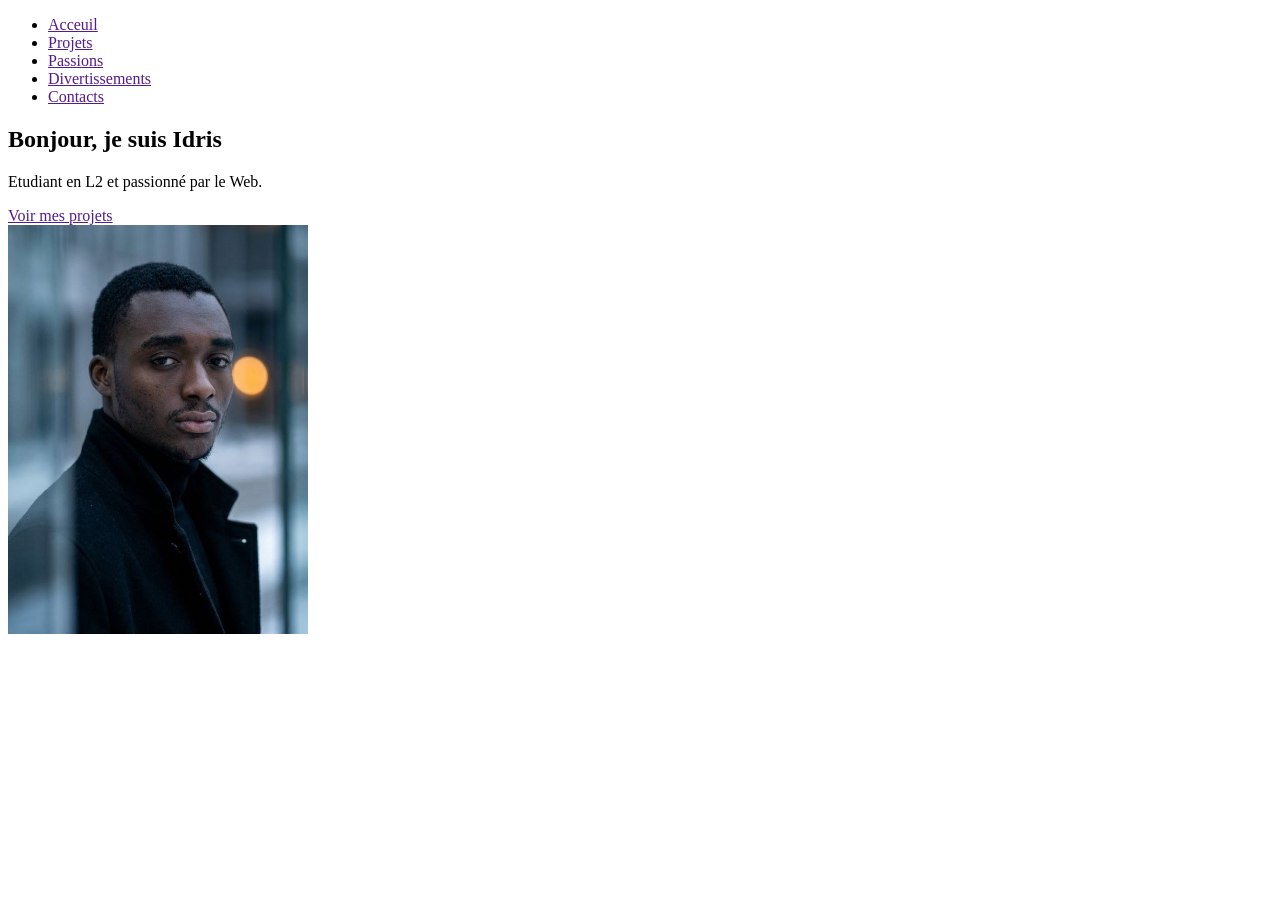
==== -index.html @ 3bc121b2 "Création du header et de la section hero" ====
<!DOCTYPE html>
<html lang="en">
<head>
    <meta charset="UTF-8">
    <meta name="viewport" content="width=device-width, initial-scale=1.0">
    <title>Mon Portfolio</title>
</head>
<body>
    <header>
        <div>
            <a href="mon portfolio"></a>
        </div>
        <nav>
            <ul>
                <li><a href="">Acceuil</a></li>
                <li><a href="">Projets</a></li>
                <li><a href="">Passions</a></li>
                <li><a href="">Divertissements</a></li>
                <li><a href="">Contacts</a></li>
            </ul>
        </nav>
    </header>
    <main>
        <section>
            <div>
                <h1>Bonjour, je suis Idris</h1>
                <p>Etudiant en L2 et passionné par le Web.</p>
                <a href="">Voir mes projets</a>
            </div>
            <div>
                <img src="Image/Idris.jpg" alt="Ma photo" width="300">
            </div>
        </section>
        <section></section>
        <section></section>
    </main>
    <footer></footer>
</body>
</html>
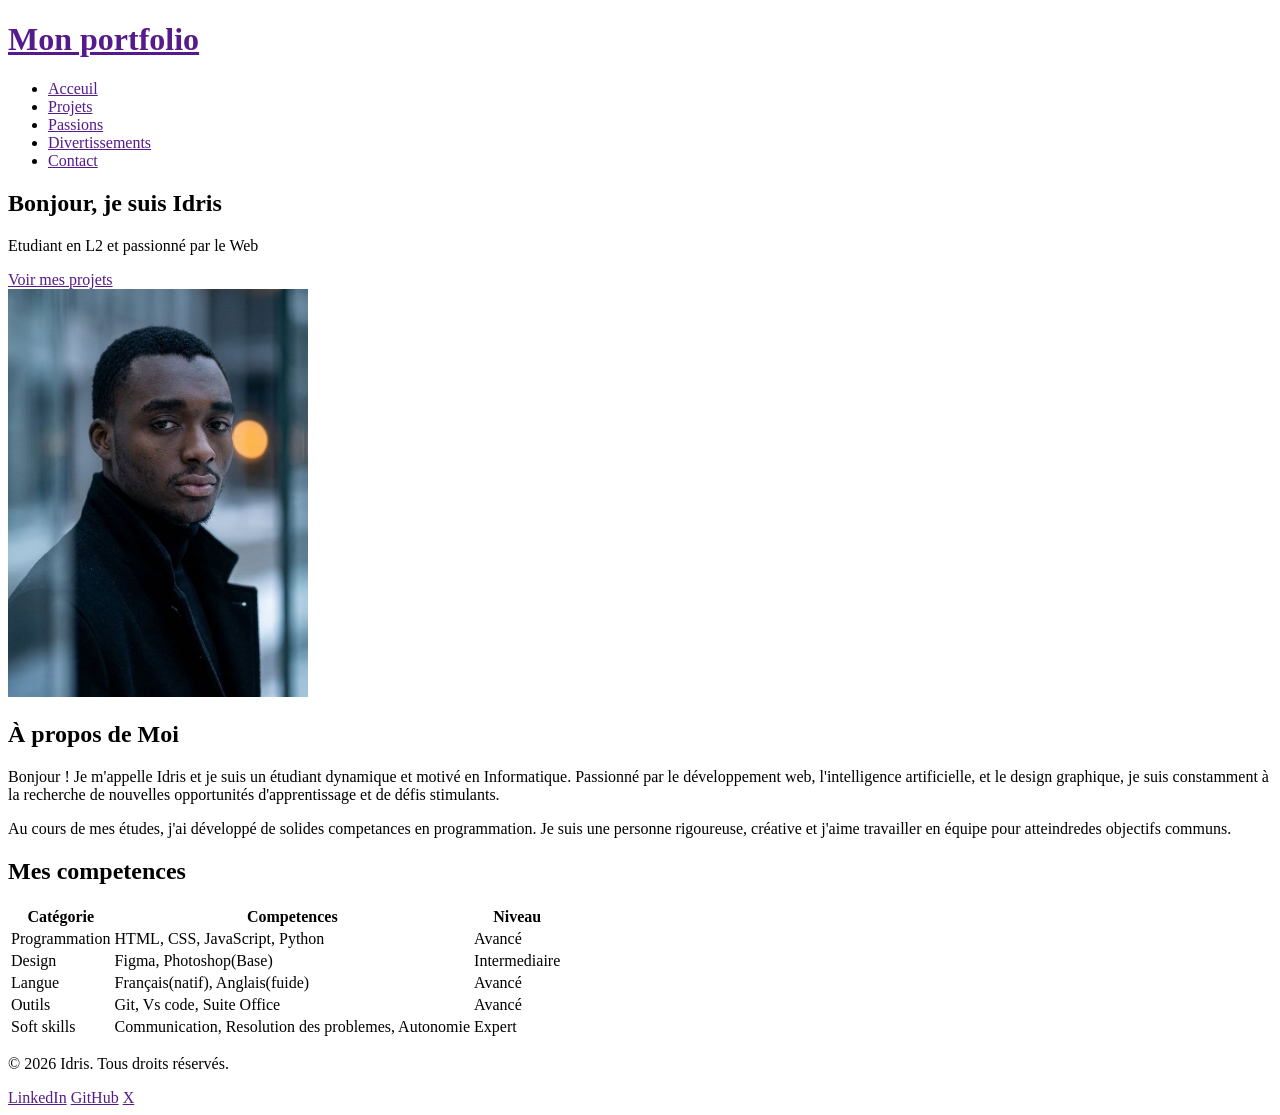
==== commit 9db013f7: "Finalisation du projet" ====
--- a/-index.html
+++ b/-index.html
@@ -8,7 +8,7 @@
 <body>
     <header>
         <div>
-            <a href="mon portfolio"></a>
+            <a href=""><h1>Mon portfolio</h1></a>
         </div>
         <nav>
             <ul>
@@ -16,7 +16,7 @@
                 <li><a href="">Projets</a></li>
                 <li><a href="">Passions</a></li>
                 <li><a href="">Divertissements</a></li>
-                <li><a href="">Contacts</a></li>
+                <li><a href="">Contact</a></li>
             </ul>
         </nav>
     </header>
@@ -24,16 +24,74 @@
         <section>
             <div>
                 <h1>Bonjour, je suis Idris</h1>
-                <p>Etudiant en L2 et passionné par le Web.</p>
+                <p>Etudiant en L2 et passionné par le Web</p>
                 <a href="">Voir mes projets</a>
             </div>
             <div>
                 <img src="Image/Idris.jpg" alt="Ma photo" width="300">
             </div>
         </section>
-        <section></section>
-        <section></section>
+        <section>
+            <h2>À propos de Moi</h2>
+            <p>
+                Bonjour ! Je m'appelle Idris et je suis un étudiant dynamique et motivé en
+                Informatique. Passionné par le développement web, l'intelligence artificielle, et le
+                design graphique, je suis constamment à la recherche de nouvelles opportunités
+                d'apprentissage et de défis stimulants.
+            </p>
+            <p>
+                Au cours de mes études, j'ai développé de solides competances en programmation. Je suis
+                une personne rigoureuse, créative et j'aime travailler en équipe pour atteindredes objectifs
+                communs.
+            </p>
+        </section>
+        <section>
+            <h2>Mes competences</h2>
+            <table>
+                <thead>
+                    <tr>
+                        <th>Catégorie</th>
+                        <th>Competences</th>
+                        <th>Niveau</th>
+                    </tr>
+                </thead>
+                <tbody>
+                    <tr>
+                        <td>Programmation</td>
+                        <td>HTML, CSS, JavaScript, Python</td>
+                        <td>Avancé</td>
+                    </tr>
+                    <tr>
+                        <td>Design</td>
+                        <td>Figma, Photoshop(Base)</td>
+                        <td>Intermediaire</td>
+                    </tr>
+                    <tr>
+                        <td>Langue</td>
+                        <td>Français(natif), Anglais(fuide)</td>
+                        <td>Avancé</td>
+                    </tr>
+                    <tr>
+                        <td>Outils</td>
+                        <td>Git, Vs code, Suite Office</td>
+                        <td>Avancé</td>
+                    </tr>
+                    <tr>
+                        <td>Soft skills</td>
+                        <td>Communication, Resolution des problemes, Autonomie</td>
+                        <td>Expert</td>
+                    </tr>
+                </tbody>
+            </table>
+        </section>
     </main>
-    <footer></footer>
+    <footer>
+        <p>© 2026 Idris. Tous droits réservés.</p>
+        <nav>
+            <a href="">LinkedIn</a>
+            <a href="">GitHub</a>
+            <a href="">X</a>
+        </nav>
+    </footer>
 </body>
 </html>
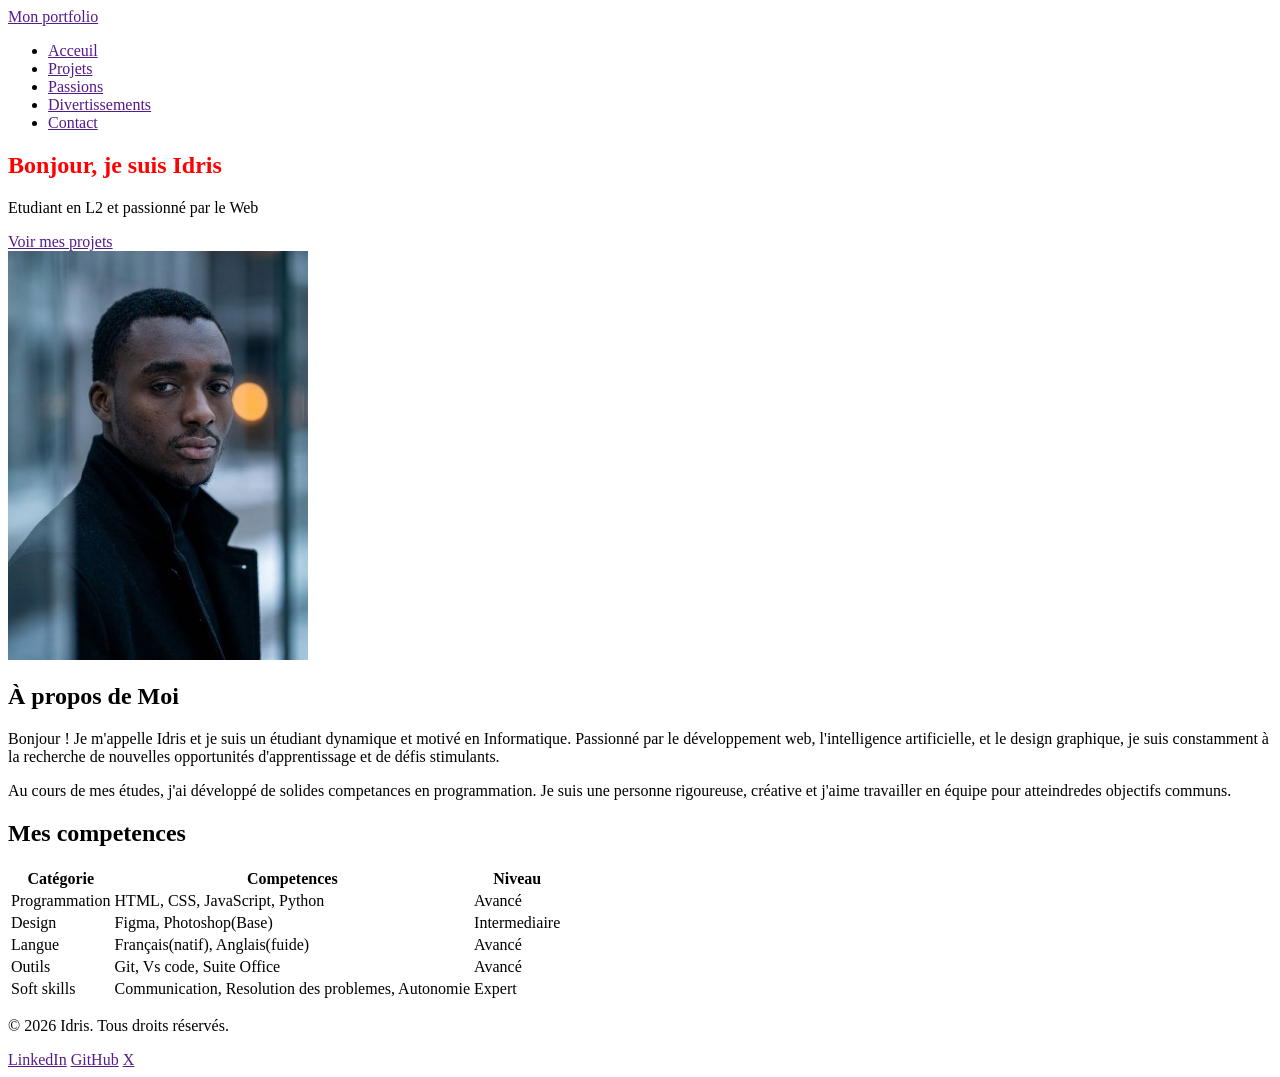
==== commit 5e4790ce: "Premier commit - Portfolio HTML/CSS" ====
--- a/-index.html
+++ b/-index.html
@@ -4,11 +4,13 @@
     <meta charset="UTF-8">
     <meta name="viewport" content="width=device-width, initial-scale=1.0">
     <title>Mon Portfolio</title>
+    <link rel="stylesheet" href="CSS/style.css">
+    <link rel="stylesheet" href="https://cdnjs.cloudflare.com/ajax/libs/font-awesome/6.5.0/css/all.min.css">
 </head>
 <body>
     <header>
         <div>
-            <a href=""><h1>Mon portfolio</h1></a>
+            <a href="">Mon portfolio</a>
         </div>
         <nav>
             <ul>
--- a/CSS/style.css
+++ b/CSS/style.css
@@ -0,0 +1,12 @@
+h1{
+    color: red;
+}
+:root {
+    --violet-doux: #6C63FF;
+    --violet-fonce: #534EDD;
+    --orange-vif: #FFA726;
+    --gris-tres-fonce: #333;
+    --gris-fonce: #666;
+    --gris-tres-claire: #F3F3F3;
+    --gris-clair: #EEE;
+}
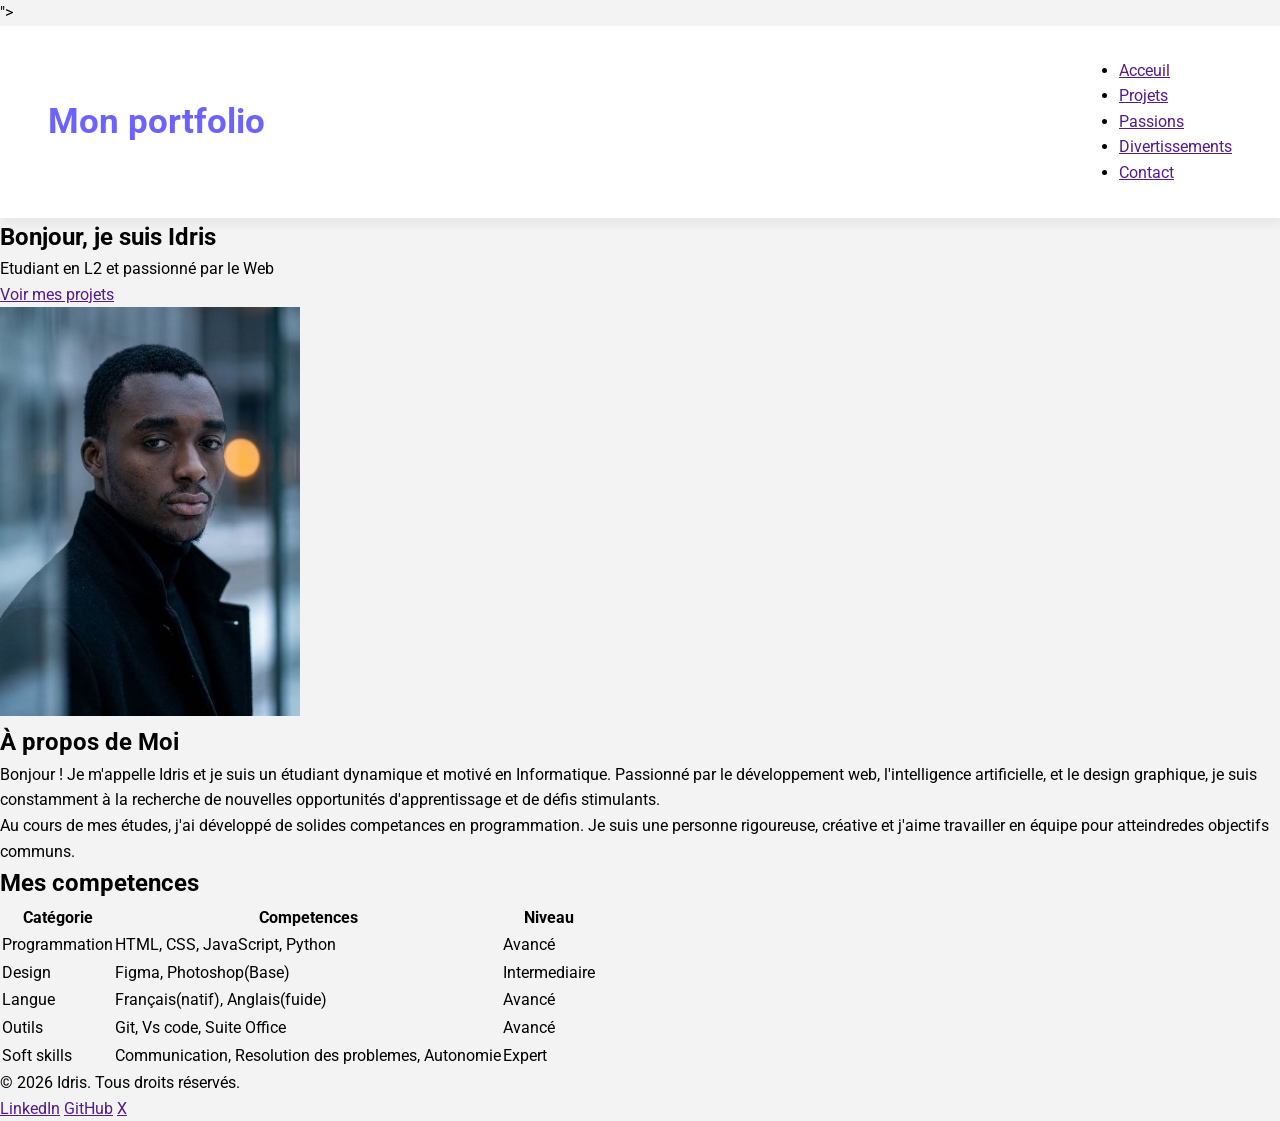
==== commit 511f2934: "Stylisation du header" ====
--- a/-index.html
+++ b/-index.html
@@ -6,6 +6,9 @@
     <title>Mon Portfolio</title>
     <link rel="stylesheet" href="CSS/style.css">
     <link rel="stylesheet" href="https://cdnjs.cloudflare.com/ajax/libs/font-awesome/6.5.0/css/all.min.css">
+    <link rel="stylesheet" href="<link rel="preconnect" href="https://fonts.googleapis.com">
+    <link rel="preconnect" href="https://fonts.gstatic.com" crossorigin>
+    <link href="https://fonts.googleapis.com/css2?family=Roboto:ital,wght@0,100..900;1,100..900&display=swap" rel="stylesheet">">
 </head>
 <body>
     <header>
--- a/CSS/style.css
+++ b/CSS/style.css
@@ -1,5 +1,5 @@
 h1{
-    color: red;
+    color: black;
 }
 :root {
     --violet-doux: #6C63FF;
@@ -9,4 +9,35 @@
     --gris-fonce: #666;
     --gris-tres-claire: #F3F3F3;
     --gris-clair: #EEE;
+}
+
+*{
+    margin: 0;
+    padding: 0;
+    box-sizing: border-box;
+}
+
+body {
+    background-color: var(--gris-tres-claire);
+    font-family: Roboto, sans-serif;
+    line-height: 1.6;
+}
+
+header {
+    background-color: white;
+    box-shadow: 2px 6px 10px rgba(0, 0, 0, 0.05);
+    position: sticky;
+    top: 0;
+    z-index: 100;
+    display: flex;
+    justify-content: space-between;
+    align-items: center;
+    padding: 2rem 3rem;
+}
+
+header div a {
+    text-decoration: none;
+    font-size: 2.2rem;
+    font-weight: bold;
+    color: var(--violet-doux);
 }
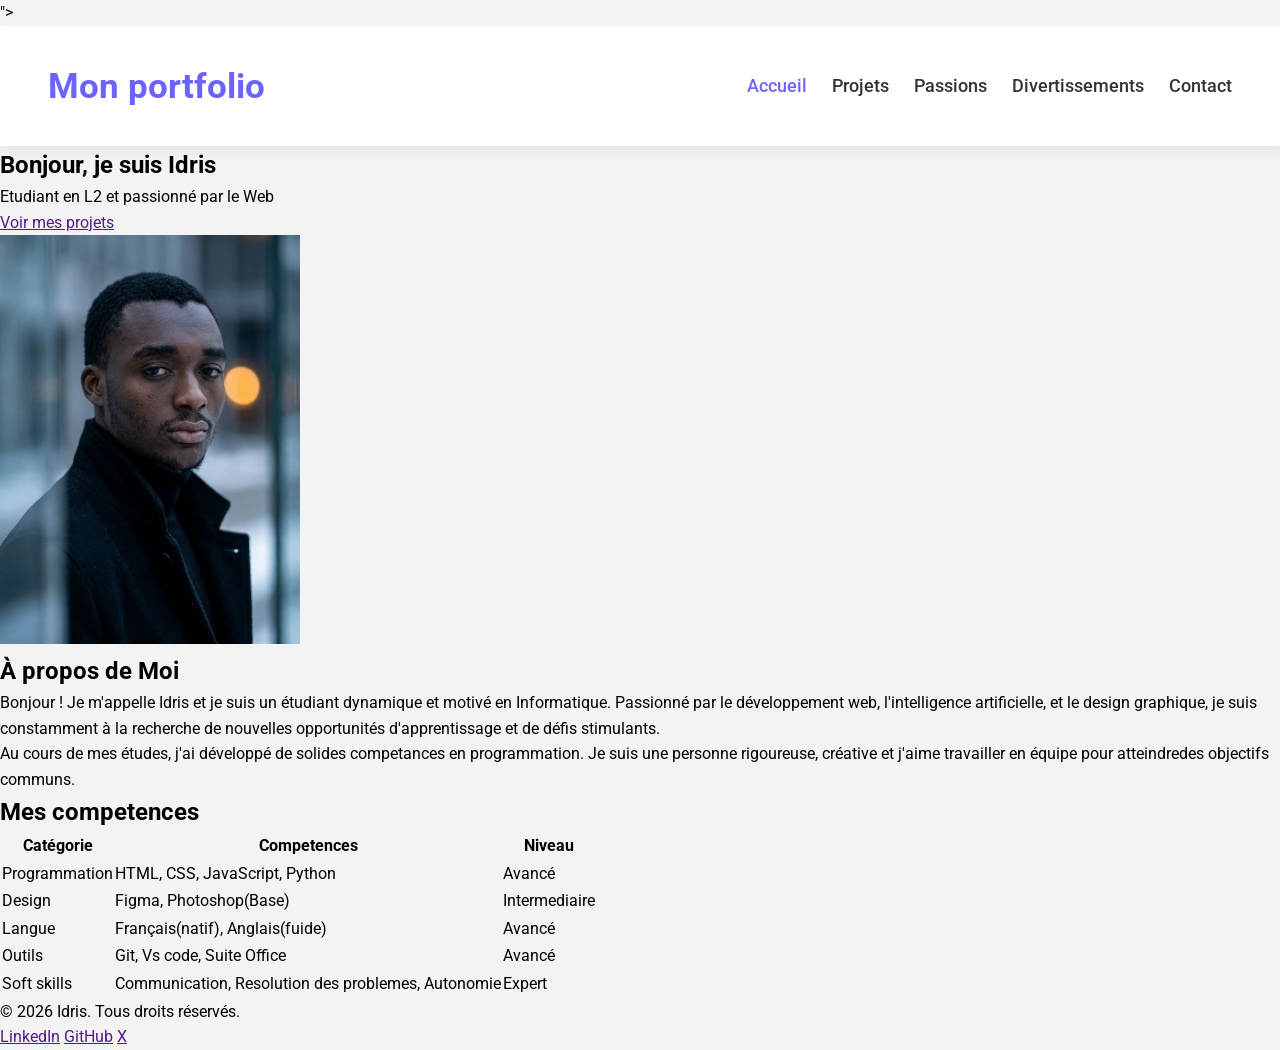
==== commit 60a69004: "Stylisation du menu et création des autres pages" ====
--- a/-index.html
+++ b/-index.html
@@ -17,11 +17,11 @@
         </div>
         <nav>
             <ul>
-                <li><a href="">Acceuil</a></li>
-                <li><a href="">Projets</a></li>
-                <li><a href="">Passions</a></li>
-                <li><a href="">Divertissements</a></li>
-                <li><a href="">Contact</a></li>
+                <li><a href="-index.html" class="active">Accueil</a></li>
+                <li><a href="Projets.html">Projets</a></li>
+                <li><a href="Passions.html">Passions</a></li>
+                <li><a href="Divertissement.html">Divertissements</a></li>
+                <li><a href="Contact.html">Contact</a></li>
             </ul>
         </nav>
     </header>
--- a/CSS/style.css
+++ b/CSS/style.css
@@ -40,4 +40,72 @@
     font-size: 2.2rem;
     font-weight: bold;
     color: var(--violet-doux);
+}
+
+ul li {
+    list-style: none;
+}
+
+ul {
+    display: flex;
+    gap: 25px;
+}
+
+ul li a {
+    text-decoration: none;
+    color: var(--gris-tres-fonce);
+    font-weight: 600;
+    font-size: 1.1rem;
+    position: relative;
+    padding: 30px 0;
+}
+
+/*ul li a:hover {
+    color: var(--violet-doux);
+    border-bottom: 2px solid var(--violet-doux);
+    padding-bottom: 3px;
+}
+
+ul li a::after {
+    content: '';
+    position: absolute;
+    left: 0;
+    bottom: 0;
+    height: 3px;
+    width: 100%;
+    background-color: var(--violet-doux);
+}
+
+ul li a:hover::after{
+    width: 100%;
+}*/
+
+ul li a {
+    text-decoration: none;
+    color: var(--gris-tres-fonce);
+    font-weight: 500;
+    position: relative;
+}
+
+ul li a::after {
+    content: '';
+    position: absolute;
+    left: 0;
+    bottom: 20px;
+    height: 3px;
+    width: 0;
+    background-color: var(--violet-doux);
+    transition: width 0.3s ease;
+}
+
+ul li a:hover::after {
+    width: 100%;
+}
+
+ul li a:hover {
+    color: var(--violet-doux);
+}
+
+a.active {
+    color: var(--violet-doux);
 }
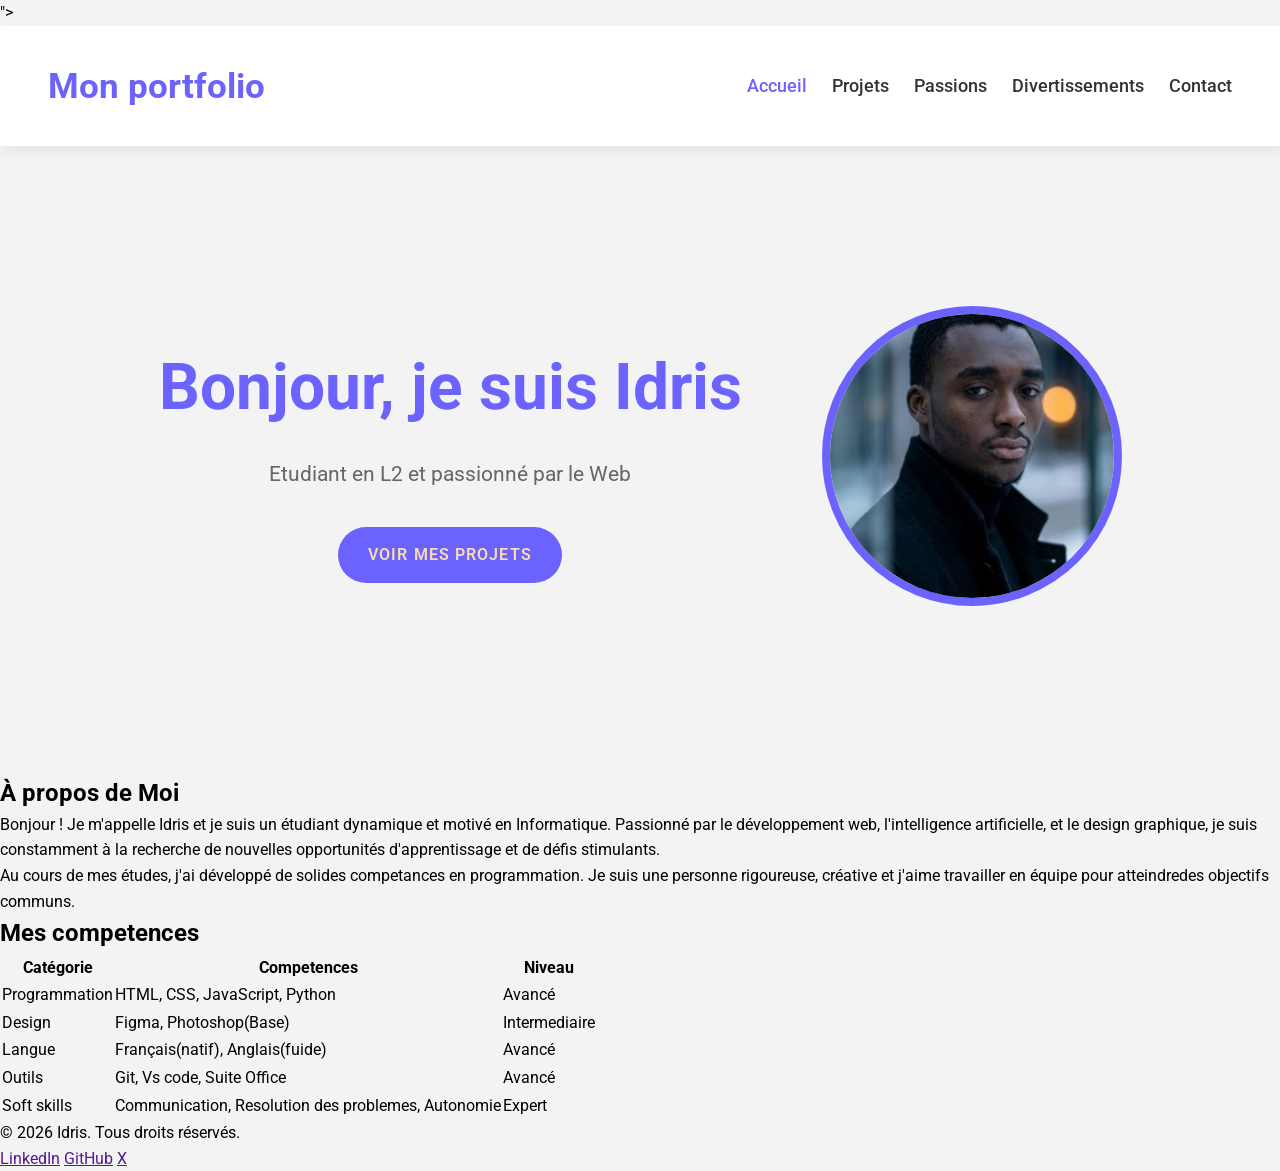
==== commit 3f46a281: "Stylisation de la section hero" ====
--- a/-index.html
+++ b/-index.html
@@ -26,11 +26,11 @@
         </nav>
     </header>
     <main>
-        <section>
+        <section class="hero"> 
             <div>
                 <h1>Bonjour, je suis Idris</h1>
                 <p>Etudiant en L2 et passionné par le Web</p>
-                <a href="">Voir mes projets</a>
+                <a href="Projets.html">Voir mes projets</a>
             </div>
             <div>
                 <img src="Image/Idris.jpg" alt="Ma photo" width="300">
--- a/CSS/style.css
+++ b/CSS/style.css
@@ -60,25 +60,6 @@
     padding: 30px 0;
 }
 
-/*ul li a:hover {
-    color: var(--violet-doux);
-    border-bottom: 2px solid var(--violet-doux);
-    padding-bottom: 3px;
-}
-
-ul li a::after {
-    content: '';
-    position: absolute;
-    left: 0;
-    bottom: 0;
-    height: 3px;
-    width: 100%;
-    background-color: var(--violet-doux);
-}
-
-ul li a:hover::after{
-    width: 100%;
-}*/
 
 ul li a {
     text-decoration: none;
@@ -108,4 +89,53 @@
 
 a.active {
     color: var(--violet-doux);
+}
+
+.hero{
+    display: flex;
+    justify-content: center;
+    gap: 5rem;
+    align-items: center;
+    text-align: center;
+    margin: 10rem 2rem;
+}
+
+.hero img {
+    width: 300px;
+    height: 300px;
+    object-fit: cover;
+    border-radius: 50%;
+    border: 8px solid var(--violet-doux);   
+}
+
+.hero h1 {
+    color: var(--violet-doux);
+    font-size: 4rem;
+    font-weight: bold;
+    margin-bottom: 1.2rem;
+}
+
+.hero p {
+    color: var(--gris-fonce);
+    font-size: 1.3rem;
+    margin-bottom: 1.2rem;
+}
+
+.hero a {
+    text-decoration: none;
+    display: inline-block;
+    background-color: var(--violet-doux);
+    color: wheat;
+    padding: 15px 30px;
+    border-radius: 50px;
+    text-transform: uppercase;
+    letter-spacing: 1.1px;
+    font-weight: 600;
+    margin-top: 1rem;
+    transition: background-color 0.3s ease, transform 0.2s ease;
+}
+
+.hero a:hover{
+    background-color:  var(--violet-fonce);
+    transform: translate(-3px);
 }
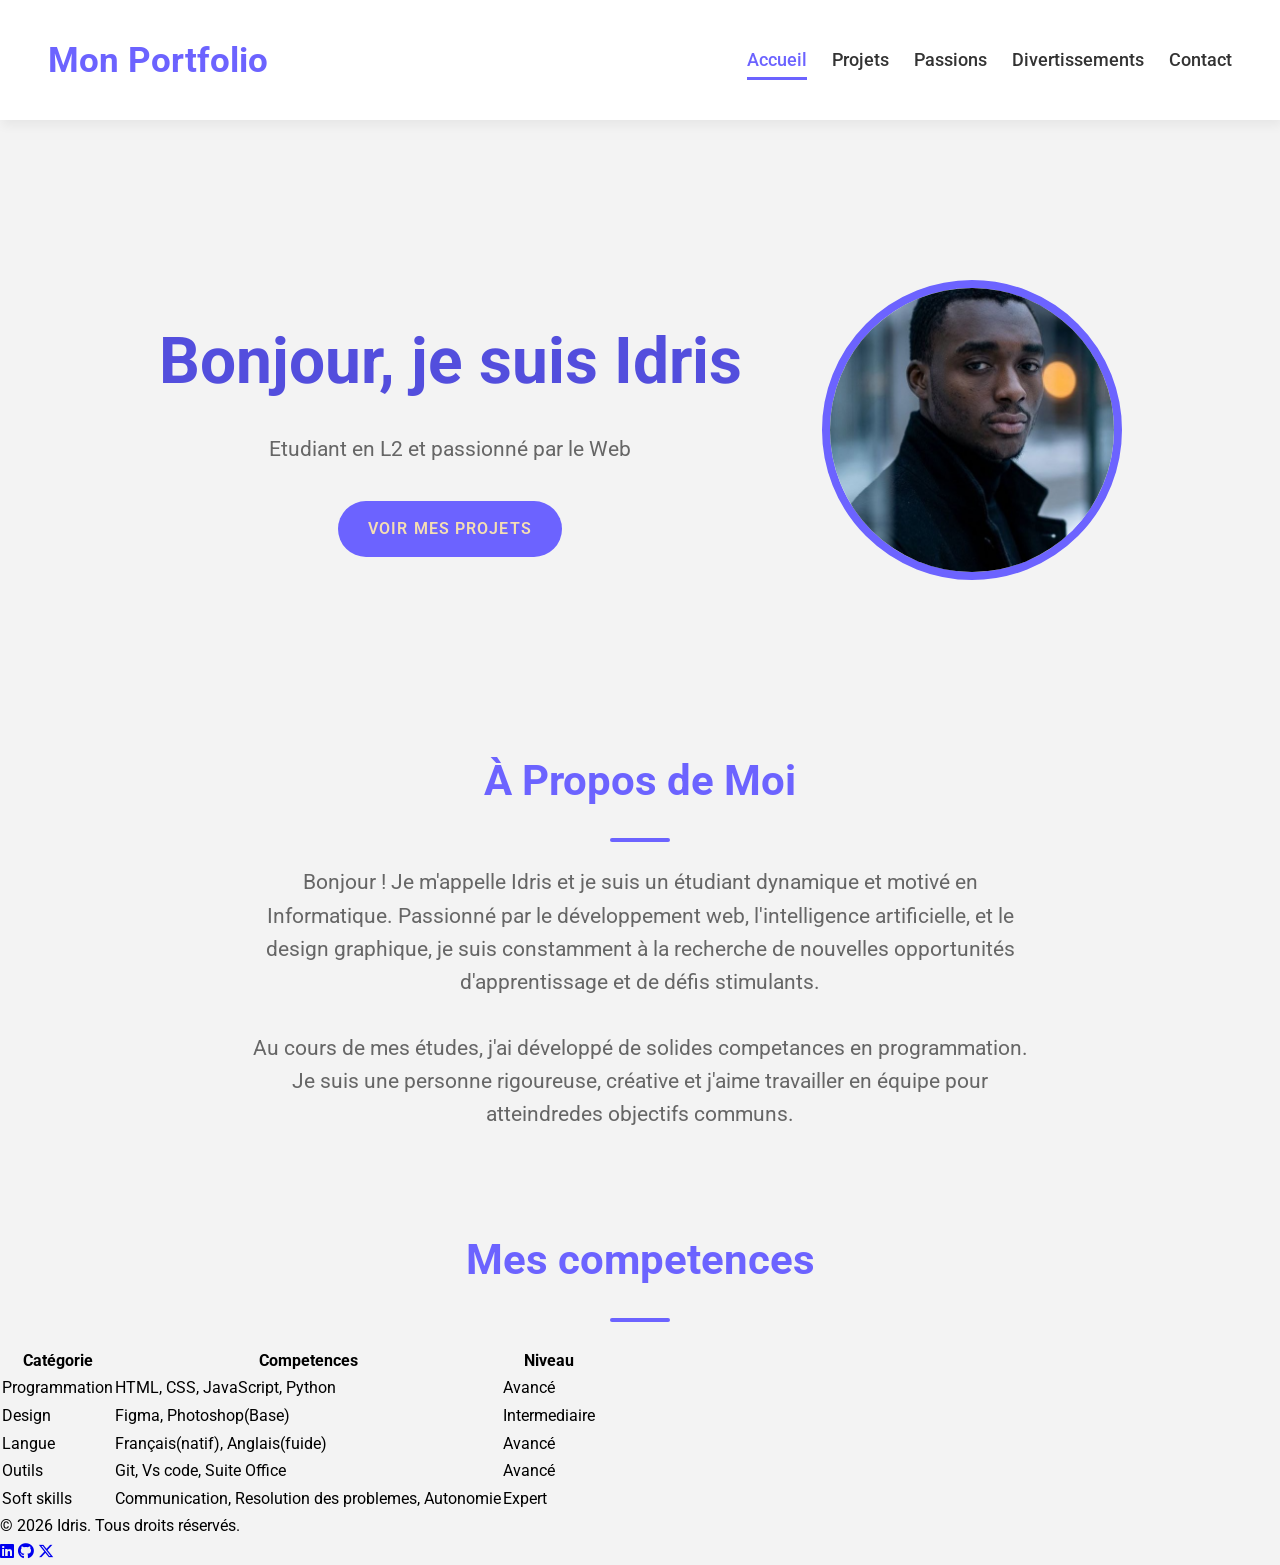
==== commit 5124fe2b: "Stylisation de la section apropos" ====
--- a/-index.html
+++ b/-index.html
@@ -8,12 +8,12 @@
     <link rel="stylesheet" href="https://cdnjs.cloudflare.com/ajax/libs/font-awesome/6.5.0/css/all.min.css">
     <link rel="stylesheet" href="<link rel="preconnect" href="https://fonts.googleapis.com">
     <link rel="preconnect" href="https://fonts.gstatic.com" crossorigin>
-    <link href="https://fonts.googleapis.com/css2?family=Roboto:ital,wght@0,100..900;1,100..900&display=swap" rel="stylesheet">">
+    <link href="https://fonts.googleapis.com/css2?family=Roboto:ital,wght@0,100..900;1,100..900&display=swap" rel="stylesheet">
 </head>
 <body>
     <header>
         <div>
-            <a href="">Mon portfolio</a>
+            <a href="">Mon Portfolio</a>
         </div>
         <nav>
             <ul>
@@ -36,21 +36,22 @@
                 <img src="Image/Idris.jpg" alt="Ma photo" width="300">
             </div>
         </section>
-        <section>
-            <h2>À propos de Moi</h2>
+        <section class="apropos">
+            <h2>À Propos de Moi</h2>
             <p>
                 Bonjour ! Je m'appelle Idris et je suis un étudiant dynamique et motivé en
                 Informatique. Passionné par le développement web, l'intelligence artificielle, et le
                 design graphique, je suis constamment à la recherche de nouvelles opportunités
                 d'apprentissage et de défis stimulants.
             </p>
+            <p></p>
             <p>
                 Au cours de mes études, j'ai développé de solides competances en programmation. Je suis
                 une personne rigoureuse, créative et j'aime travailler en équipe pour atteindredes objectifs
                 communs.
             </p>
         </section>
-        <section>
+        <section class="Mes competences">
             <h2>Mes competences</h2>
             <table>
                 <thead>
@@ -91,12 +92,12 @@
         </section>
     </main>
     <footer>
-        <p>© 2026 Idris. Tous droits réservés.</p>
-        <nav>
-            <a href="">LinkedIn</a>
-            <a href="">GitHub</a>
-            <a href="">X</a>
-        </nav>
+    <p>© 2026 Idris. Tous droits réservés.</p>
+    <nav class="socials">
+        <a href="#"><i class="fab fa-linkedin"></i></a>
+        <a href="#"><i class="fab fa-github"></i></a>
+        <a href="#"><i class="fab fa-x-twitter"></i></a>
+    </nav>
     </footer>
 </body>
 </html>
--- a/CSS/style.css
+++ b/CSS/style.css
@@ -87,6 +87,14 @@
     color: var(--violet-doux);
 }
 
+ul li a.active {
+    color: var(--violet-doux);
+}
+
+ul li a.active::after {
+    width: 100%;
+}
+
 a.active {
     color: var(--violet-doux);
 }
@@ -109,7 +117,7 @@
 }
 
 .hero h1 {
-    color: var(--violet-doux);
+    color: var(--violet-fonce);
     font-size: 4rem;
     font-weight: bold;
     margin-bottom: 1.2rem;
@@ -138,4 +146,34 @@
 .hero a:hover{
     background-color:  var(--violet-fonce);
     transform: translate(-3px);
+}
+
+.apropos {
+    width: 800px;
+    margin: 6rem auto;
+    text-align: center;
+}
+
+section h2 {
+    color: var(--violet-doux);
+    font-size: 2.6rem;
+    font-weight: 700;
+    position: relative;
+    text-align: center;
+}
+
+section h2::after {
+    content: '';
+    display: block;
+    width: 60px;
+    height: 4px;
+    background-color: var(--violet-doux);
+    margin: 1.5rem auto;
+    border-radius: 2px;
+}
+
+.apropos p {
+    margin-bottom: 2rem;
+    color: var(--gris-fonce);
+    font-size: 1.3rem;
 }
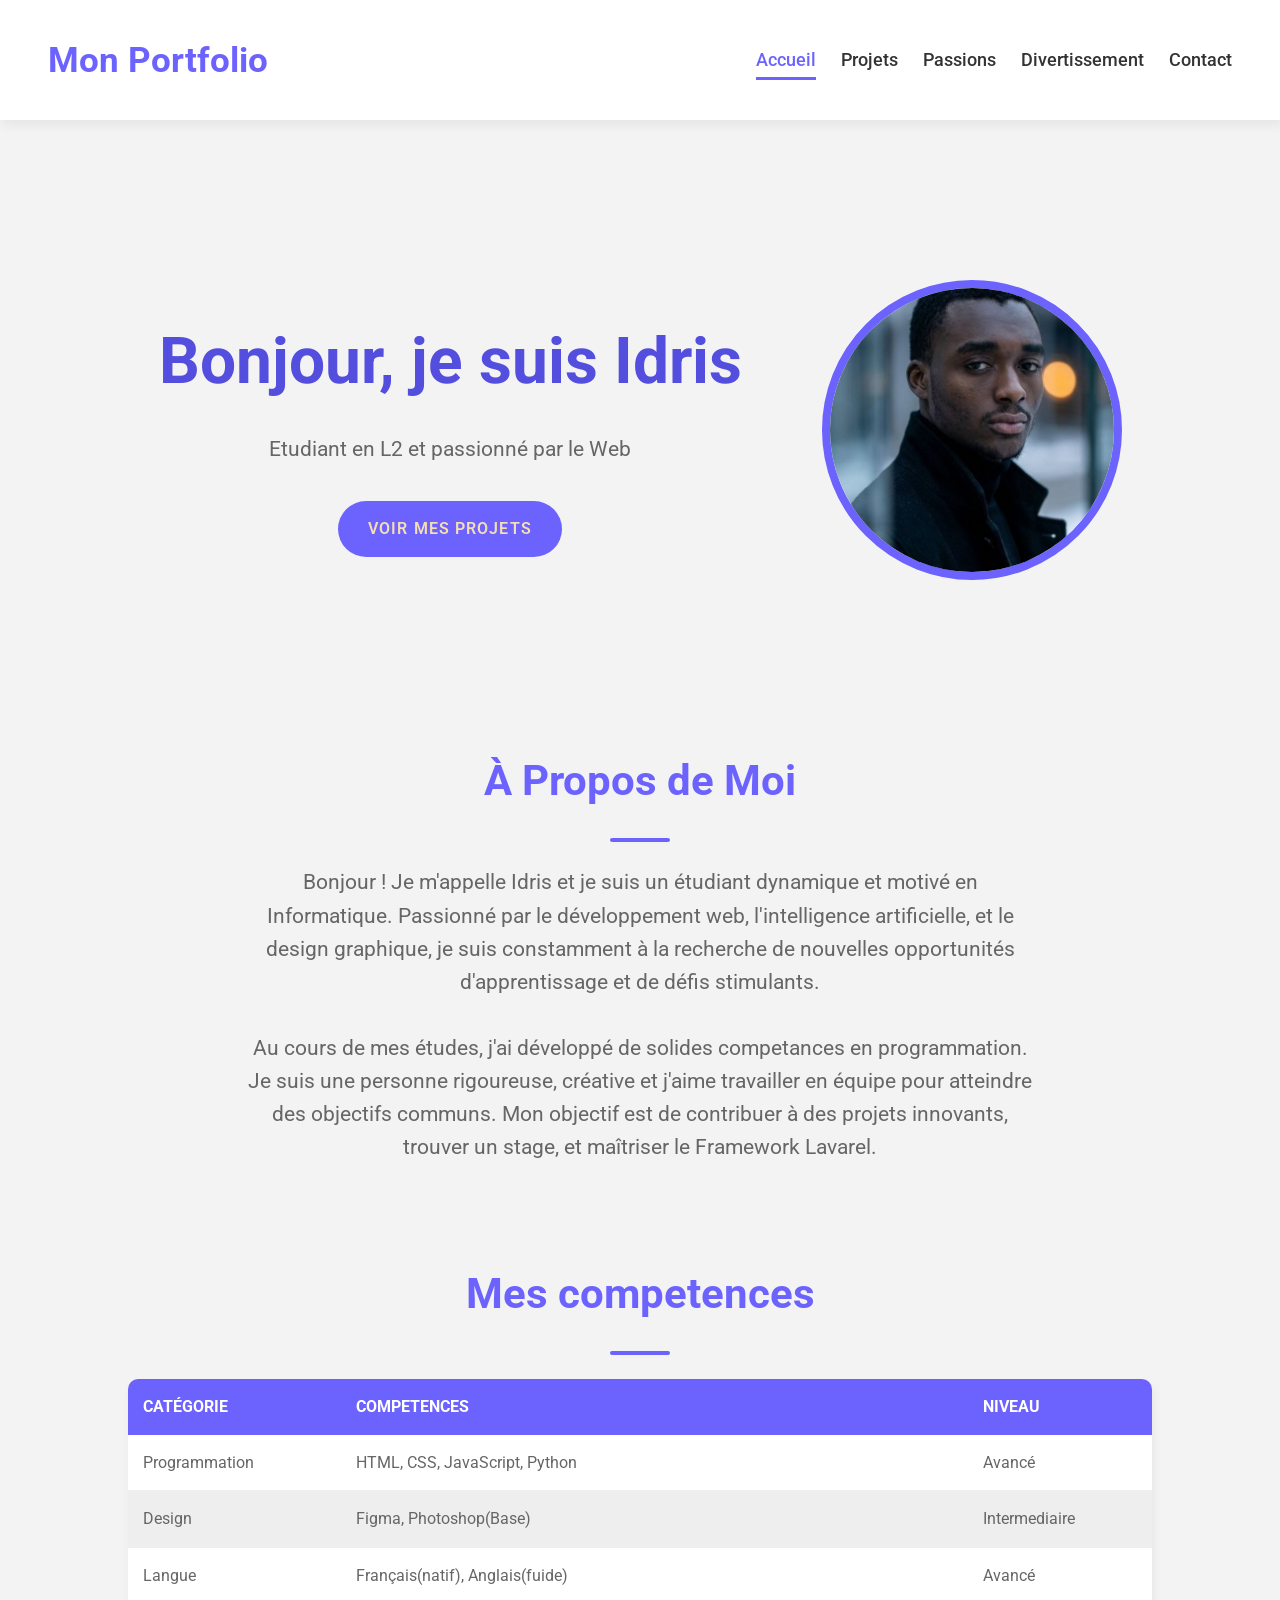
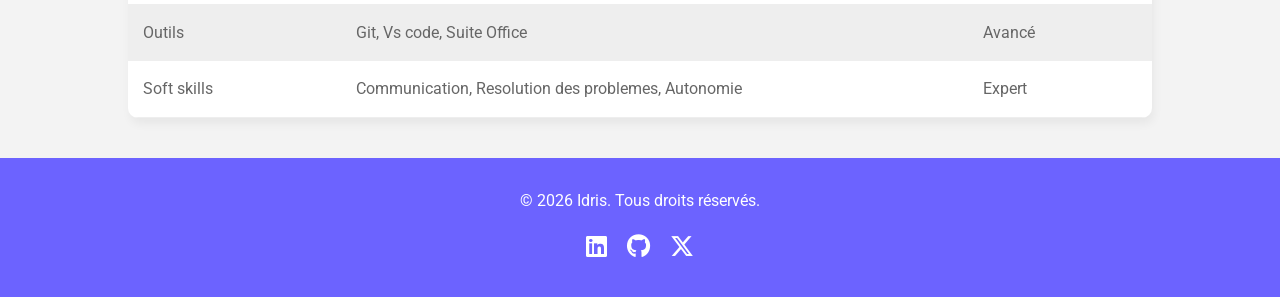
==== commit f6d1870d: "Finalisation de la page Projet" ====
--- a/-index.html
+++ b/-index.html
@@ -20,7 +20,7 @@
                 <li><a href="-index.html" class="active">Accueil</a></li>
                 <li><a href="Projets.html">Projets</a></li>
                 <li><a href="Passions.html">Passions</a></li>
-                <li><a href="Divertissement.html">Divertissements</a></li>
+                <li><a href="Divertissement.html">Divertissement</a></li>
                 <li><a href="Contact.html">Contact</a></li>
             </ul>
         </nav>
@@ -47,8 +47,8 @@
             <p></p>
             <p>
                 Au cours de mes études, j'ai développé de solides competances en programmation. Je suis
-                une personne rigoureuse, créative et j'aime travailler en équipe pour atteindredes objectifs
-                communs.
+                une personne rigoureuse, créative et j'aime travailler en équipe pour atteindre des objectifs
+                communs. Mon objectif est de contribuer à des projets innovants, trouver un stage, et maîtriser le Framework Lavarel.
             </p>
         </section>
         <section class="Mes competences">
--- a/CSS/style.css
+++ b/CSS/style.css
@@ -176,4 +176,72 @@
     margin-bottom: 2rem;
     color: var(--gris-fonce);
     font-size: 1.3rem;
+}
+
+.competences table {
+    width: 80%;
+    margin: 0 auto;
+    border-collapse: collapse;
+    background-color: white;
+    box-shadow: 2px 6px 10px rgba(0, 0, 0, 0.05);
+    border-radius: 10px;
+    overflow: hidden;
+}
+
+.competences table th, .competences table td {
+    padding: 15px;
+}
+
+.competences table thead {
+    background-color: var(--violet-doux);
+    color: white;
+    font-weight: 600;
+    text-transform: uppercase;
+    text-align: left;
+}
+
+.competences table tbody td {
+    border-bottom: 1px solid var(--gris-clair);
+    color: var(--gris-fonce);
+}
+
+.competences table tbody tr:nth-child(even) {
+    background-color: var(--gris-clair);
+}
+
+.competences table tbody tr {
+    transition: background-color 0.3s ease;
+}
+
+.competences table tbody tr:hover {
+    background-color: var(--gris-tres-claire);
+}
+
+footer {
+    background-color: var(--violet-doux);
+    text-align: center;
+    padding: 30px;
+    margin-top: 40px;
+}
+
+footer p {
+    color: white;
+    margin-bottom: 15px;
+}
+
+footer .socials {
+    display: flex;
+    justify-content: center;
+    gap: 20px;
+}
+
+footer .socials a {
+    color: white;
+    font-size: 1.5rem;
+    text-decoration: none;
+    transition: opacity 0.3s ease;
+}
+
+footer .socials a:hover {
+    opacity: 0.7;
 }
